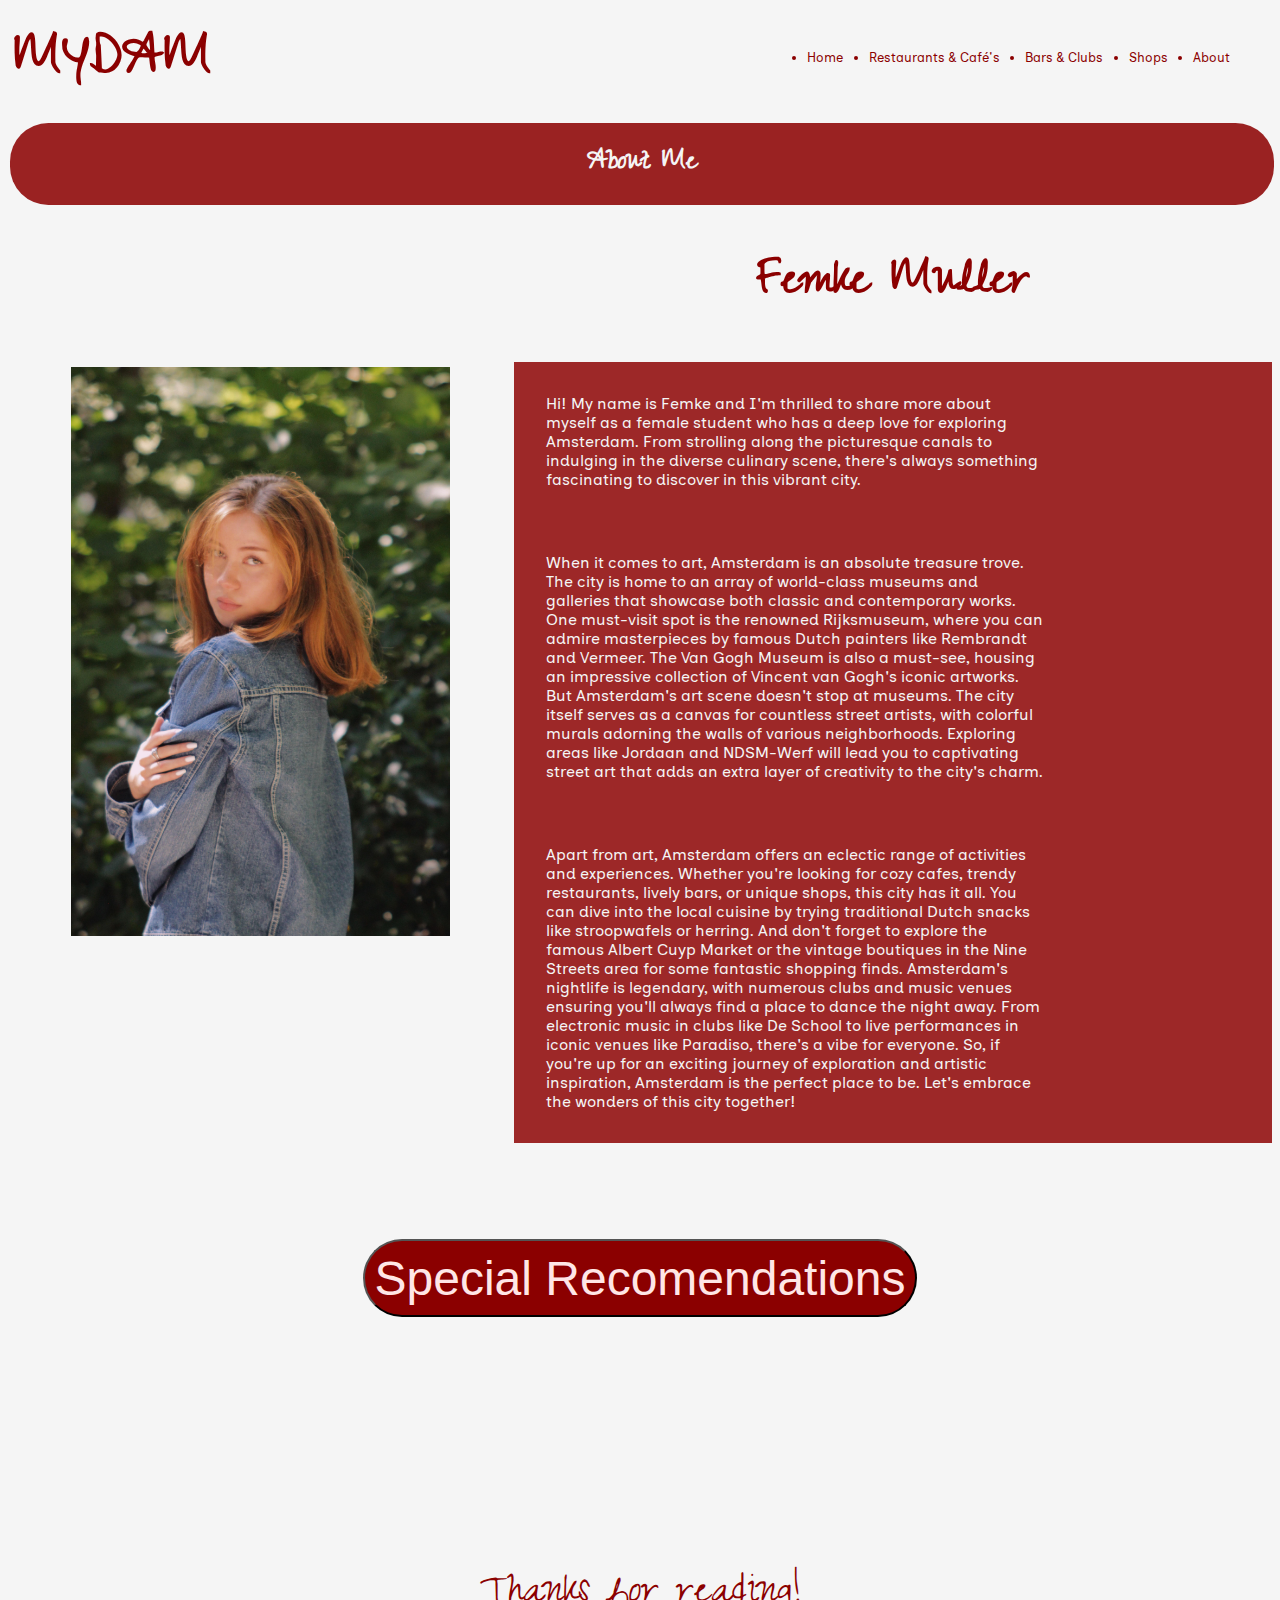
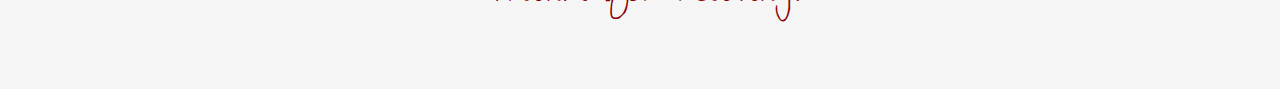
==== pages/about.html @ 290771c7 "herkansing" ====
<!DOCTYPE html>
<html lang="en">

<head>
    <meta charset="UTF-8" />
    <meta name="viewport" content="width=device-width, 
    initial-scale=1" />
    <title>MyDam</title>
    <link href="../css/style.css" rel="stylesheet">
</head>

<body>
    <header>
        <h1>MYDAM</h1>
        <nav>
            <ul>
                <li><a href="../index.html">Home</a></li>
                <li><a href="../pages/res-cafe.html">Restaurants & Café's</a></li>
                <li><a href="../pages/barsclubs.html">Bars & Clubs</a></li>
                <li><a href="../pages/shops.html">Shops</a></li>
                <li><a href="../pages/about.html">About</a></li>
            </ul>
        </nav>
    </header>

    <main>

        <h2 class="pagename">About Me</h2>

        <div class="about">

            <img src="../img/femke.jpg" alt="Foto Femke Muller">

            <article>
                <h3>Femke Muller</h3>

                <p>
                    Hi! My name is Femke and I'm thrilled to share more about myself as a female student who has a
                    deep love for exploring Amsterdam. From strolling along the picturesque canals to indulging in
                    the diverse culinary scene, there's always something fascinating to discover in this vibrant city.
                </p>
                <p>
                    When it comes to art, Amsterdam is an absolute treasure trove. The city is home to an array of
                    world-class museums and galleries that showcase both classic and contemporary works. One must-visit
                    spot is the renowned Rijksmuseum, where you can admire masterpieces by famous Dutch painters like
                    Rembrandt and Vermeer. The Van Gogh Museum is also a must-see, housing an impressive collection of
                    Vincent van Gogh's iconic artworks. But Amsterdam's art scene doesn't stop at museums. The city
                    itself serves as a canvas for countless street artists, with colorful murals adorning the walls
                    of various neighborhoods. Exploring areas like Jordaan and NDSM-Werf will lead you to captivating
                    street art that adds an extra layer of creativity to the city's charm.
                </p>
                <p>
                    Apart from art, Amsterdam offers an eclectic range of activities and experiences. Whether you're
                    looking
                    for
                    cozy cafes, trendy restaurants, lively bars, or unique shops, this city has it all. You can dive
                    into
                    the
                    local cuisine by trying traditional Dutch snacks like stroopwafels or herring. And don't forget
                    to explore the famous Albert Cuyp Market or the vintage boutiques in the Nine Streets area
                    for some fantastic shopping finds. Amsterdam's nightlife is legendary, with numerous clubs
                    and music venues ensuring you'll always find a place to dance the night away.
                    From electronic music in clubs like De School to live performances in iconic venues like Paradiso,
                    there's a vibe for everyone. So, if you're up for an exciting journey of exploration and artistic
                    inspiration, Amsterdam is the perfect place to be. Let's embrace the wonders of this city together!
                </p>
            </article>
        </div>

        <div class="button">
            <button><a href="../pages/recs.html">Special Recomendations</a></button>
        </div>

    </main>


    <footer>
        <p>Thanks for reading!</p>
    </footer>

</body>

</html>
---- css/style.css ----
@font-face {
   font-family: Zeyada;
   src: url(../fonts/Zeyada-Regular.ttf);
}

@font-face {
   font-family: InclusiveSans;
   src: url(../fonts/inclusivesans-regular.ttf);
}

img,
video {
   max-width: 100%;
}

* {
   box-sizing: border-box;
}

body {
   font-family: InclusiveSans;
   background-color: rgb(245, 245, 245);
   color: rgb(245, 245, 245);
}

header {
   color: rgb(245, 245, 245);
   background-color: rgb(245, 245, 245);
   font-size: 2em;
   padding: 0.1em;
   display: flex;
   justify-content: space-between;
   flex-direction: row;
   position: sticky;
   top: 0;
}


main article:nth-child(1) {
   background-image: url(../img/amsterdamcanals.jpg);
   background-position: center;
   background-repeat: no-repeat;
   background-size: 1400px 500px;
   padding-bottom: 5em;
   padding-top: 5em;
   margin-bottom: 2em;
}

footer {
   background-color: rgb(245, 245, 245);
   color: rgb(139, 0, 0);
   margin-top: 2em;
   font-family: Zeyada;
   font-size: 3em;
   display: flex;
   justify-content: center;
}

h1 {
   color: rgb(139, 0, 0);
   font-family: Zeyada;
   font-weight: bold;
   margin: 0.05em;
}

h2 {
   color: rgb(139, 0, 0);
   font-family: Zeyada;
   font-weight: bold;
   margin: 0.05em;
   font-size: 2em;
   width: 100%;
   background-color: rgb(245, 245, 245);
   padding: 0.4em;
}

h3 {
   display: flex;
   justify-content: center;
   flex-wrap: wrap;
   color: rgb(139, 0, 0);
   font-family: Zeyada;
   font-size: 3em;
   width: 100%;
   background-color: rgb(245, 245, 245);
   margin: 0em;
   padding: 0.4em;
}

h4 {
   color: rgb(139, 0, 0);
   font-family: Zeyada;
   font-weight: bold;
   font-size: 1.5em;
   margin: 0.3em;
}

ul {
   display: flex;
   justify-content: flex-end;
   padding: 1em;
   font-size: 0.4em;
   margin-top: 2em;
}

li {
   margin-right: 2em;
   color: rgb(139, 0, 0);
}

li a:hover {
   background-color: rgb(139, 0, 0);
   padding: 0.5em;
   border-radius: 1em;
   text-decoration: none;
   color: rgb(245, 245, 245);
}

li a:focus {
   background-color: rgb(255, 255, 255);
   color: rgb(255, 0, 0);
}

li a:active {
   color: rgb(255, 0, 0);
   background-color: rgb(220, 220, 220)
}

a {
   color: rgb(139, 0, 0);
   text-decoration: none;
}

a:hover {
   color: rgb(216, 112, 147);
   padding-left: 0.3em;
}

img {
   padding: 2em;
   margin-inline: auto;
   height: 35%;
   width: 30%;
}

article {
   display: flex;
   flex-direction: row;
   flex-wrap: wrap;
   background-color: rgb(139, 0, 0);
   width: 100%;
}

article p {
   margin-top: 2em;
   width: 70%;
}

p {
   padding-left: 2em;
}

footer p {
   padding-left: 0em;
}

q {
   color: rgb(255, 255, 255);
   background-color: rgba(139, 0, 0, 0.5);
   font-weight: bold;
   font-size: 3em;
   padding: 0.2em;
   border-radius: 0.8em;
   padding-left: 1em;
   padding-right: 1em;
}

div {
   display: flex;
   flex-direction: row;
   background-color: rgb(245, 245, 245);
}

div p {
   margin: 0.1em;
}

button {
   text-decoration: none;
   margin: 2em;
   border-radius: 1.2em;
   font-size: 3em;
   padding: 0.2em;
   background: darkred;
   transition-duration: 1s;
   transition-timing-function: linear;
}

button:hover {
   background: rgb(88, 88, 88);
}

button a {
   color: rgb(255, 230, 230);
   transition-duration: 1s;
   transition-timing-function: linear;
}

button a:hover {
   padding: 0em;
   color: rgb(245, 245, 245);
}

.right {
   display: flex;
   justify-content: flex-end;
}

.right:hover {
   padding-right: 0.3em;
}

.reverse {
   flex-direction: row-reverse;
}

p .reverse {
   padding-right: 2em;
   padding-left: 0.1em;
}

img .reverse {
   padding: 2em;
   margin-right: 2em;
   margin-left: 0.1em;
}

.center {
   display: flex;
   align-items: center;
   flex-direction: column;
   color: rgb(139, 0, 0);
   padding: 1em;
   background-image: url(../img/amsterdamcanals.jpg);
   background-position: center;
   background-repeat: no-repeat;
   background-size: 1400px 500px;
   padding-bottom: 5em;
   padding-top: 5em;
   margin-bottom: 2em;
}

.discriptive {
   display: flex;
   justify-items: flex-start;
   flex-direction: column;
   padding: 1em;
   font-size: 1em;
   margin: 1em;
   color: rgb(139, 0, 0);
   background-color: rgb(245, 245, 245);
   border-radius: 0.4em;
}

.best {
   flex-direction: column;
   color: rgb(139, 0, 0);
   padding: 0.5em;
}

.wrap {
   width: 100%;
}

.pagename {
   background-color: rgba(139, 0, 0, 0.861);
   color: rgb(245, 245, 245);
   display: flex;
   justify-content: center;
   font-size: 2em;
   padding: 0.5em;
   width: 100%;
   border-radius: 1.2em;
}

.white {
   color: rgb(245, 245, 245);
}

.about {
   width: 100%;
}

.about img {
   width: 30%;
   padding: 0em;
   padding-top: 10em;
}

.about article {
   width: 60%;
   background-color: rgba(139, 0, 0, 0.84);
}

.about h3 {
   font-size: 3.5em;
   padding: 0.6em;
}

.about p {
   padding: 1em;
   margin: 1em;
}

.button {
   display: flex;
   justify-content: center;
}

.recomendations {
   flex-direction: column;
   font-size: 2em;
   font-weight: bold;
   margin: 0em;
}
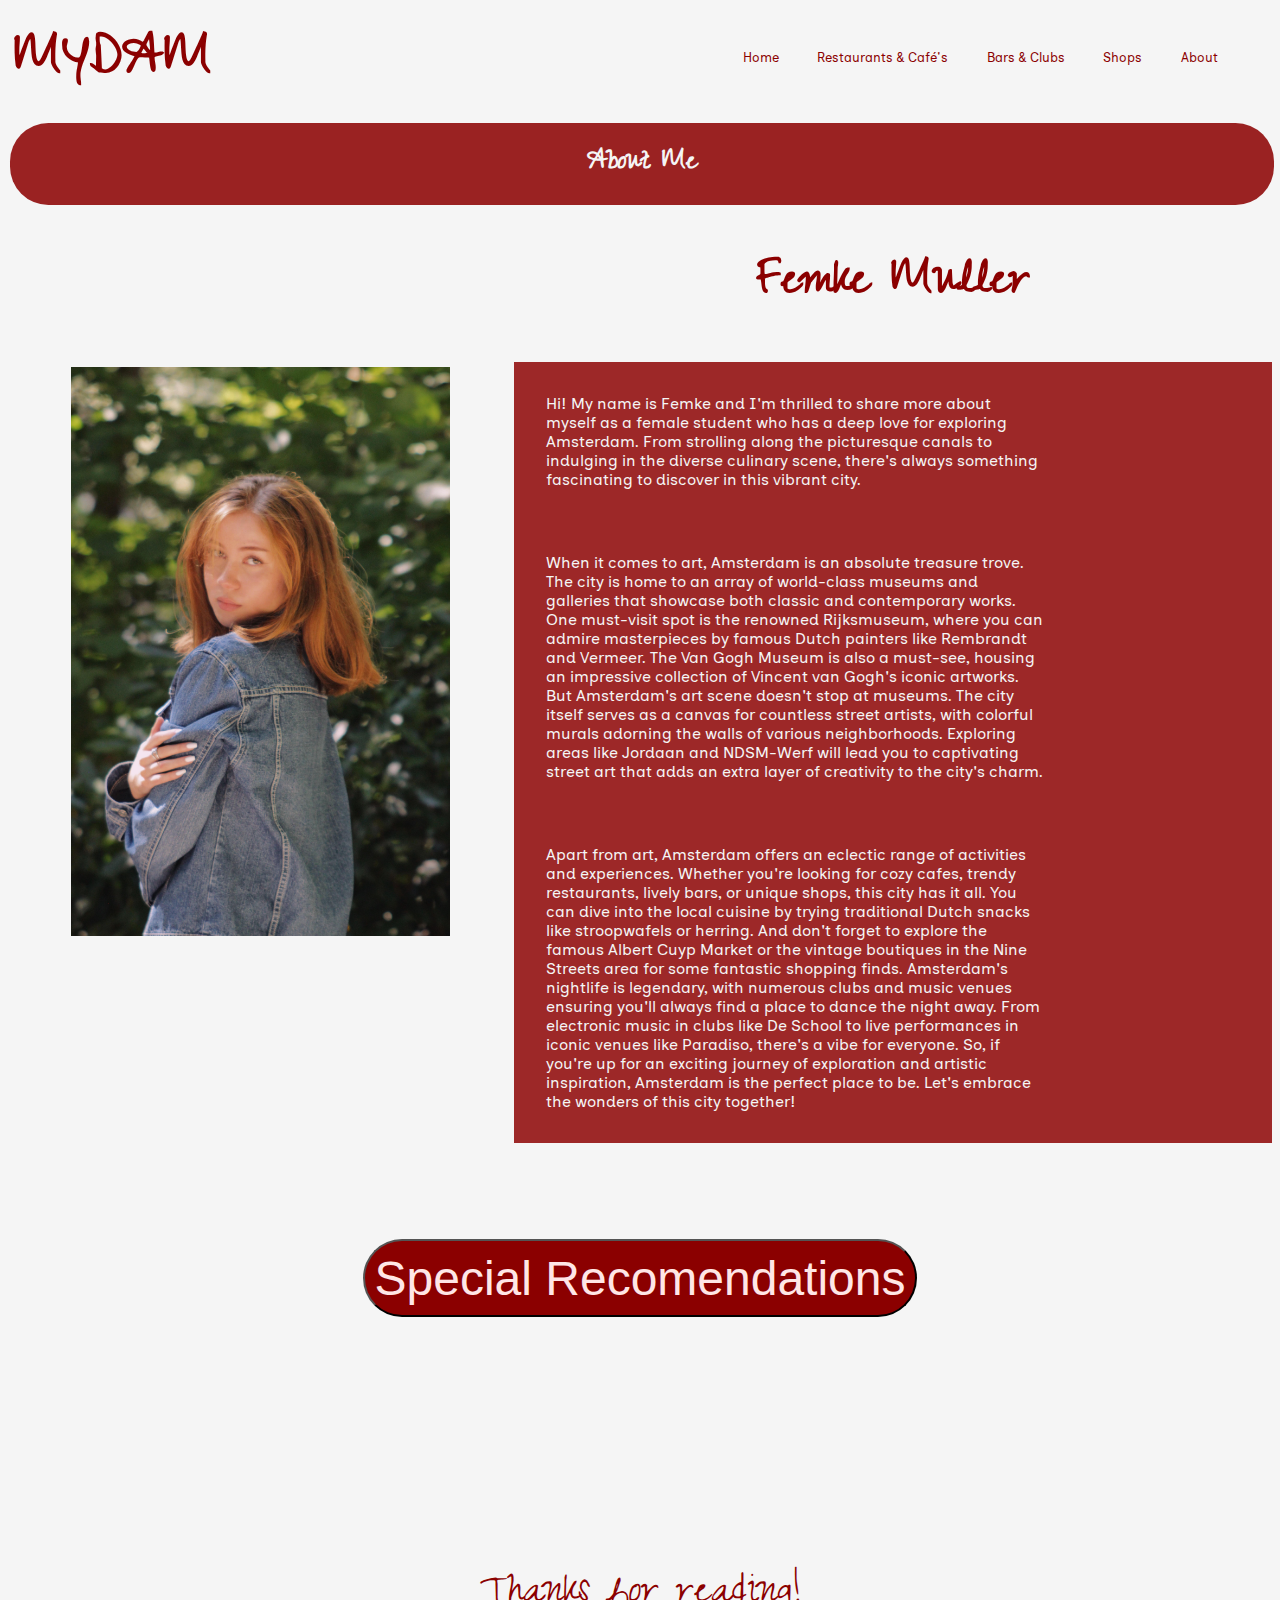
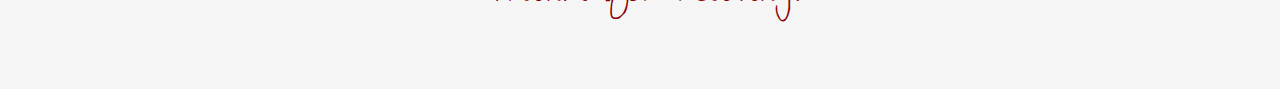
==== commit f39eafc7: "herkansing met verbetering" ====
--- a/pages/about.html
+++ b/pages/about.html
@@ -2,16 +2,16 @@
 <html lang="en">
 
 <head>
-    <meta charset="UTF-8" />
+    <meta charset="UTF-8" >
     <meta name="viewport" content="width=device-width, 
-    initial-scale=1" />
+    initial-scale=1" >
     <title>MyDam</title>
     <link href="../css/style.css" rel="stylesheet">
 </head>
 
 <body>
     <header>
-        <h1>MYDAM</h1>
+        <h1><a href="../index.html">MYDAM</a></h1>
         <nav>
             <ul>
                 <li><a href="../index.html">Home</a></li>
--- a/css/style.css
+++ b/css/style.css
@@ -101,17 +101,16 @@
    padding: 1em;
    font-size: 0.4em;
    margin-top: 2em;
+   list-style-type: none;
 }
 
 li {
-   margin-right: 2em;
+   margin-right: 3em;
    color: rgb(139, 0, 0);
 }
 
 li a:hover {
    background-color: rgb(139, 0, 0);
-   padding: 0.5em;
-   border-radius: 1em;
    text-decoration: none;
    color: rgb(245, 245, 245);
 }
@@ -133,7 +132,6 @@
 
 a:hover {
    color: rgb(216, 112, 147);
-   padding-left: 0.3em;
 }
 
 img {
@@ -216,10 +214,6 @@
    justify-content: flex-end;
 }
 
-.right:hover {
-   padding-right: 0.3em;
-}
-
 .reverse {
    flex-direction: row-reverse;
 }
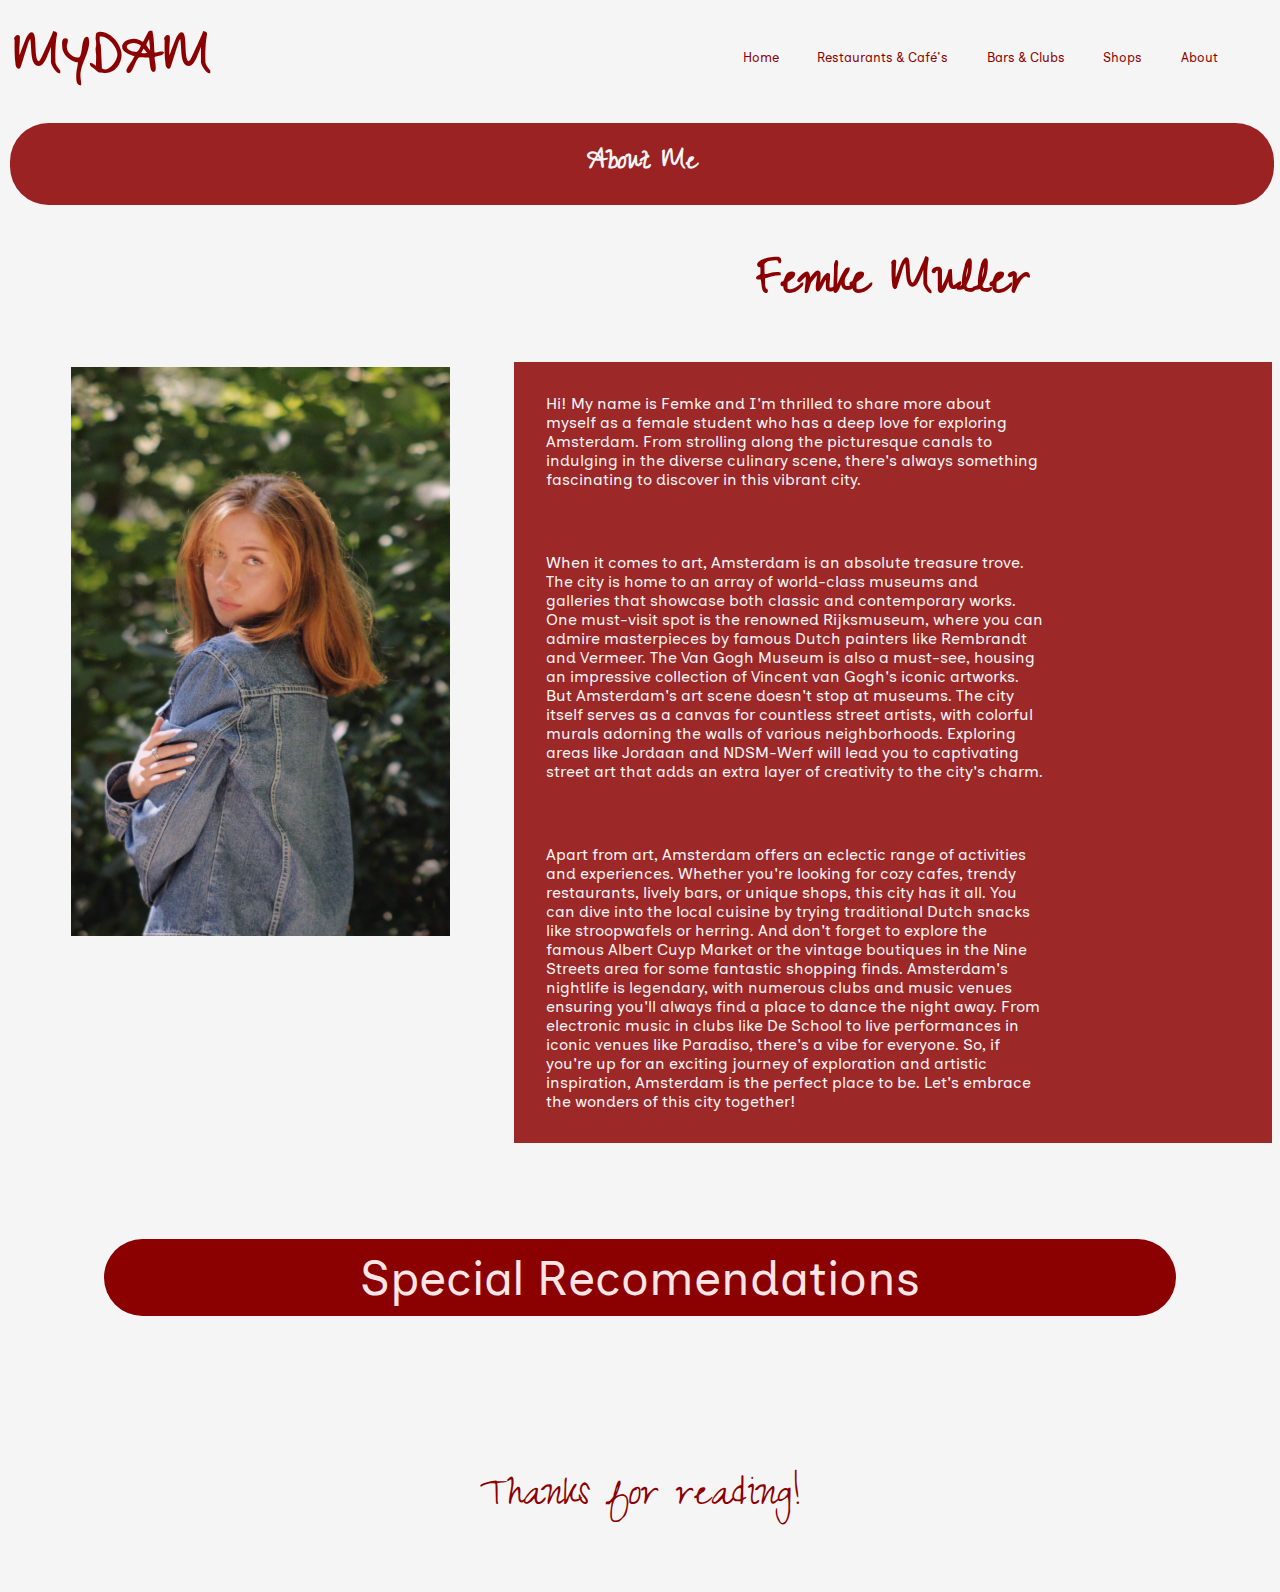
==== commit 58e3f29b: "error verholpen" ====
--- a/pages/about.html
+++ b/pages/about.html
@@ -2,9 +2,9 @@
 <html lang="en">
 
 <head>
-    <meta charset="UTF-8" >
+    <meta charset="UTF-8">
     <meta name="viewport" content="width=device-width, 
-    initial-scale=1" >
+    initial-scale=1">
     <title>MyDam</title>
     <link href="../css/style.css" rel="stylesheet">
 </head>
@@ -68,7 +68,7 @@
         </div>
 
         <div class="button">
-            <button><a href="../pages/recs.html">Special Recomendations</a></button>
+            <a href="../pages/recs.html">Special Recomendations</a>
         </div>
 
     </main>
--- a/css/style.css
+++ b/css/style.css
@@ -183,7 +183,7 @@
    margin: 0.1em;
 }
 
-button {
+.button {
    text-decoration: none;
    margin: 2em;
    border-radius: 1.2em;
@@ -192,19 +192,21 @@
    background: darkred;
    transition-duration: 1s;
    transition-timing-function: linear;
-}
-
-button:hover {
+   display: flex;
+   justify-content: center;
+}
+
+.button:hover {
    background: rgb(88, 88, 88);
 }
 
-button a {
+.button a {
    color: rgb(255, 230, 230);
    transition-duration: 1s;
    transition-timing-function: linear;
 }
 
-button a:hover {
+.button a:hover {
    padding: 0em;
    color: rgb(245, 245, 245);
 }
@@ -306,11 +308,6 @@
    margin: 1em;
 }
 
-.button {
-   display: flex;
-   justify-content: center;
-}
-
 .recomendations {
    flex-direction: column;
    font-size: 2em;
